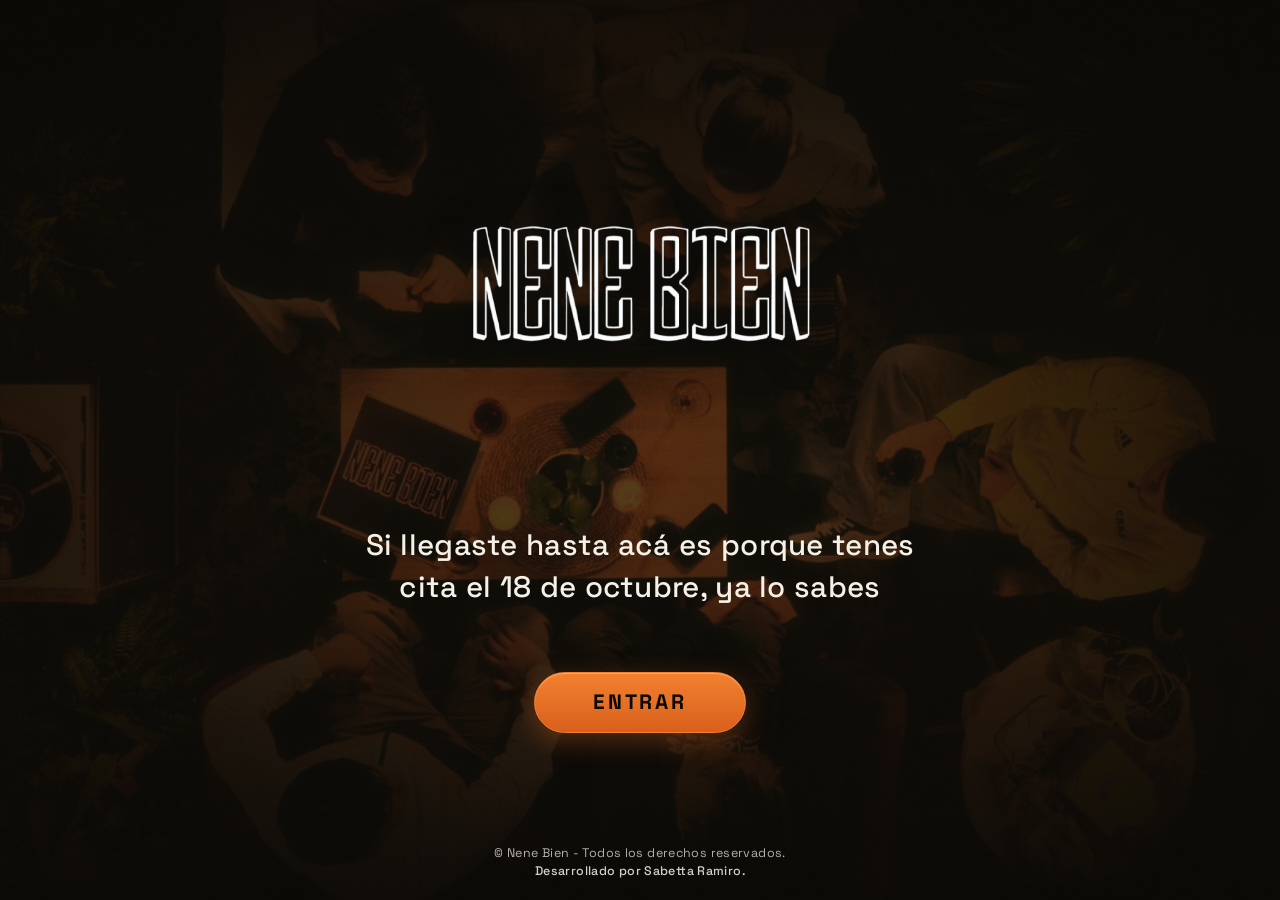
==== index.html @ 9190e852 "Add files via upload" ====
<!DOCTYPE html>
<html lang="es">
<head>
<meta charset="UTF-8">
<meta name="viewport" content="width=device-width, initial-scale=1, viewport-fit=cover">
<title>Nene Bien - Inicio</title>
<link rel="preconnect" href="https://fonts.googleapis.com">
<link rel="preconnect" href="https://fonts.gstatic.com" crossorigin>
<link href="https://fonts.googleapis.com/css2?family=Space+Grotesk:wght@400;500;700&display=swap" rel="stylesheet">
<link rel="stylesheet" href="style.css">
</head>
<body>

<section class="hero">

  <div class="hero__bg"></div>
  <div class="hero__overlay"></div>
  <div class="grain"></div>

  <div class="hero__stack">
    <div class="hero__content">
    
      <img class="hero__logo" src="images/logo_nene_bien.png" alt="Nene Bien">

      <p class="hero__quote">Si llegaste hasta acá es porque tenes cita el 18 de octubre, ya lo sabes</p>

      <a class="enter-btn" href="redes_sociales.html">Entrar</a>
    </div>

    <footer class="site-footer">
      © Nene Bien - Todos los derechos reservados.<br>
      <strong>Desarrollado por Sabetta Ramiro.</strong>
    </footer>
  </div>
</section>

<script src="script.js"></script>
</body>
</html>
---- style.css ----
:root{
  --black:        #0b0906;
  --earth-950:    #1a120c;
  --earth-800:    #35251a;
  --earth-600:    #5c4028;
  --orange:       #d9601c;
  --orange-hi:    #f2812f;
  --green:        #4c6b3f;
  --green-hi:     #6a8f57;
  --white:        #f6f1e6;
  --white-dim:    rgba(246,241,230,0.72);

  --font-main: 'Space Grotesk', 'Helvetica Neue', Arial, sans-serif;

  --vh100: 100vh;
}

@supports (height: 100dvh){
  :root{ --vh100: 100dvh; }
}

*{ box-sizing: border-box; }

html, body{
  margin: 0;
  padding: 0;
  height: 100%;
  width: 100%;
  overflow: hidden;             
  background: var(--black);
  font-family: var(--font-main);
  -webkit-font-smoothing: antialiased;
}

a{ color: inherit; text-decoration: none; }
button{ font-family: inherit; }

.grain{
  position: absolute;
  inset: 0;
  pointer-events: none;
  opacity: 0.05;
  mix-blend-mode: overlay;
  background-image: url("data:image/svg+xml,%3Csvg xmlns='http://www.w3.org/2000/svg' width='120' height='120'%3E%3Cfilter id='n'%3E%3CfeTurbulence type='fractalNoise' baseFrequency='0.9' numOctaves='2' stitchTiles='stitch'/%3E%3C/filter%3E%3Crect width='100%25' height='100%25' filter='url(%23n)'/%3E%3C/svg%3E");
}

.hero{
  position: relative;
  height: var(--vh100);
  width: 100vw;
  overflow: hidden;
}

.hero__stack{
  position: relative;
  z-index: 2;
  height: 100%;
  width: 100%;
  display: flex;
  flex-direction: column;
}

.hero__bg{
  position: absolute;
  inset: 0;
  background-image: url('images/fondo_nene_bien.jpg');
  background-size: cover;
  background-position: center 30%;
  transform: scale(1.02);
}

.hero__overlay{
  position: absolute;
  inset: 0;
  background:
    radial-gradient(ellipse at center, rgba(11,9,6,0.35) 0%, rgba(11,9,6,0.78) 62%, rgba(11,9,6,0.94) 100%),
    linear-gradient(180deg, rgba(11,9,6,0.75) 0%, rgba(26,18,12,0.55) 35%, rgba(26,18,12,0.55) 65%, rgba(11,9,6,0.85) 100%);
}

.hero__content{
  flex: 1 1 auto;
  min-height: 0;
  display: flex;
  flex-direction: column;
  align-items: center;
  justify-content: center;
  gap: clamp(12px, 2.6vh, 32px);
  padding: 2vh 6vw;
  text-align: center;
  max-width: 960px;
  margin: 0 auto;
}

.hero__logo{
  width: clamp(230px, min(46vw, 40vh), 620px);
  height: auto;
  flex-shrink: 0;
  filter: drop-shadow(0 6px 22px rgba(0,0,0,0.55));
}

.hero__quote{
  color: var(--white);
  font-weight: 500;
  font-size: clamp(1.05rem, min(3.1vw, 4.2vh), 1.85rem);
  line-height: 1.42;
  letter-spacing: 0.01em;
  max-width: 700px;
  text-wrap: balance;
  flex-shrink: 0;
}

.enter-btn{
  position: relative;
  display: inline-flex;
  align-items: center;
  justify-content: center;
  margin-top: clamp(6px, 1.2vh, 12px);
  flex-shrink: 0;
  padding: clamp(0.7em, 1.8vh, 1.05em) 2.8em;
  border: 1.5px solid var(--orange-hi);
  border-radius: 999px;
  background: linear-gradient(180deg, var(--orange-hi) 0%, var(--orange) 100%);
  color: var(--black);
  font-weight: 700;
  font-size: clamp(0.95rem, min(1.8vw, 2.9vh), 1.3rem);
  letter-spacing: 0.14em;
  text-transform: uppercase;
  cursor: pointer;
  box-shadow: 0 8px 26px rgba(217,96,28,0.35), inset 0 1px 0 rgba(255,255,255,0.35);
  transition: transform 0.25s ease, box-shadow 0.25s ease, background 0.25s ease;
}

.enter-btn:hover,
.enter-btn:focus-visible{
  transform: translateY(-2px);
  box-shadow: 0 12px 34px rgba(217,96,28,0.5), inset 0 1px 0 rgba(255,255,255,0.4);
  background: linear-gradient(180deg, #ffab5f 0%, var(--orange-hi) 100%);
}

.enter-btn:focus-visible{
  outline: 2px solid var(--white);
  outline-offset: 3px;
}

.enter-btn:active{ transform: translateY(0); }

.site-footer{
  flex: 0 0 auto;
  width: 100%;
  padding-bottom: clamp(10px, 2.2vh, 22px);
  text-align: center;
  color: var(--white-dim);
  font-size: clamp(0.6rem, 1vw, 0.78rem);
  line-height: 1.45;
  letter-spacing: 0.03em;
  pointer-events: none;
}

.site-footer strong{ color: rgba(246,241,230,0.86); font-weight: 500; }

.social-page{
  position: relative;
  height: var(--vh100);
  width: 100vw;
  overflow: hidden;
  background:
    radial-gradient(ellipse at 50% 0%, var(--earth-800) 0%, var(--black) 70%);
}

.social-page__stack{
  position: relative;
  z-index: 2;
  height: 100%;
  width: 100%;
  display: flex;
  flex-direction: column;
  align-items: center;
  justify-content: center;
}

.social-page__body{
  flex: 1 1 auto;
  min-height: 0;
  width: 100%;
  display: flex;
  flex-direction: column;
  align-items: center;
  justify-content: center;
}

.social-page__eyebrow{
  color: var(--white-dim);
  font-size: clamp(0.65rem, 1.4vw, 0.9rem);
  letter-spacing: 0.32em;
  text-transform: uppercase;
  margin-bottom: clamp(16px, 5vh, 60px);
  flex-shrink: 0;
}

.social-links{
  display: flex;
  align-items: center;
  justify-content: center;
  gap: clamp(20px, 6vw, 72px);
  flex-shrink: 0;
}

.social-link{
  display: flex;
  flex-direction: column;
  align-items: center;
  gap: 14px;
  color: var(--white);
}

.social-link__badge{
  display: flex;
  align-items: center;
  justify-content: center;
  width: clamp(64px, 12vw, 108px);
  height: clamp(64px, 12vw, 108px);
  border-radius: 50%;
  background: linear-gradient(160deg, var(--earth-800) 0%, var(--earth-950) 100%);
  border: 1.5px solid var(--earth-600);
  transition: transform 0.28s ease, box-shadow 0.28s ease, border-color 0.28s ease, background 0.28s ease;
}

.social-link__badge svg{
  width: 46%;
  height: 46%;
  fill: var(--white);
  transition: fill 0.28s ease;
}

.social-link__label{
  font-size: clamp(0.72rem, 1.3vw, 0.88rem);
  letter-spacing: 0.14em;
  text-transform: uppercase;
  color: var(--white-dim);
  transition: color 0.28s ease;
}

.social-link--instagram:hover .social-link__badge,
.social-link--instagram:focus-visible .social-link__badge{
  border-color: var(--orange-hi);
  background: linear-gradient(160deg, var(--orange) 0%, var(--earth-950) 100%);
  transform: translateY(-6px) scale(1.06);
  box-shadow: 0 14px 30px rgba(217,96,28,0.35);
}

.social-link--spotify:hover .social-link__badge,
.social-link--spotify:focus-visible .social-link__badge{
  border-color: var(--green-hi);
  background: linear-gradient(160deg, var(--green) 0%, var(--earth-950) 100%);
  transform: translateY(-6px) scale(1.06);
  box-shadow: 0 14px 30px rgba(76,107,63,0.4);
}

.social-link--youtube:hover .social-link__badge,
.social-link--youtube:focus-visible .social-link__badge{
  border-color: var(--orange-hi);
  background: linear-gradient(160deg, var(--earth-600) 0%, var(--earth-950) 100%);
  transform: translateY(-6px) scale(1.06);
  box-shadow: 0 14px 30px rgba(217,96,28,0.28);
}

.social-link:hover .social-link__label,
.social-link:focus-visible .social-link__label{
  color: var(--white);
}

.social-link:focus-visible .social-link__badge{
  outline: 2px solid var(--white);
  outline-offset: 3px;
}

.back-link{
  position: absolute;
  top: clamp(16px, 3vh, 30px);
  left: clamp(16px, 3vw, 30px);
  z-index: 5;
  font-size: clamp(0.68rem, 1.2vw, 0.82rem);
  letter-spacing: 0.08em;
  color: var(--white-dim);
  border: 1px solid rgba(246,241,230,0.25);
  border-radius: 999px;
  padding: 0.55em 1.1em;
  transition: color 0.25s ease, border-color 0.25s ease, background 0.25s ease;
}

.back-link:hover,
.back-link:focus-visible{
  color: var(--black);
  background: var(--white);
  border-color: var(--white);
}


@media (max-width: 640px), (orientation: portrait){
  .hero__bg{
    background-image: url('images/fondo_nene_bien_mobile.jpg');
    background-position: center 22%;
  }

  .hero__content{
    gap: clamp(14px, 2.4vh, 26px);
    padding: 3vh 8vw;
  }

  .hero__logo{
    width: clamp(240px, 74vw, 400px);
  }

  .hero__quote{
    font-size: clamp(1.05rem, 5.6vw, 1.35rem);
    max-width: 92vw;
  }

  .enter-btn{
    padding: 0.9em 2.3em;
    font-size: 1.05rem;
  }

  .social-links{
    gap: clamp(14px, 5vw, 32px);
  }

  .social-link__badge{
    width: clamp(58px, 20vw, 84px);
    height: clamp(58px, 20vw, 84px);
  }

  .social-page__eyebrow{
    margin-bottom: clamp(18px, 5vh, 36px);
  }
}

@media (max-height: 480px){
  .hero__content{ gap: 8px; padding: 1.5vh 6vw; }
  .hero__logo{ width: clamp(140px, 26vw, 220px); }
  .hero__quote{ font-size: clamp(0.8rem, 2.2vh, 1rem); }
  .enter-btn{ padding: 0.6em 1.8em; }
  .site-footer{ padding-bottom: 6px; font-size: 0.58rem; }
  .social-link__badge{ width: clamp(48px, 9vh, 72px); height: clamp(48px, 9vh, 72px); }
  .social-page__eyebrow{ margin-bottom: 14px; }
}

@media (prefers-reduced-motion: reduce){
  .enter-btn, .social-link__badge, .social-link__label, .back-link{
    transition: none;
  }
}
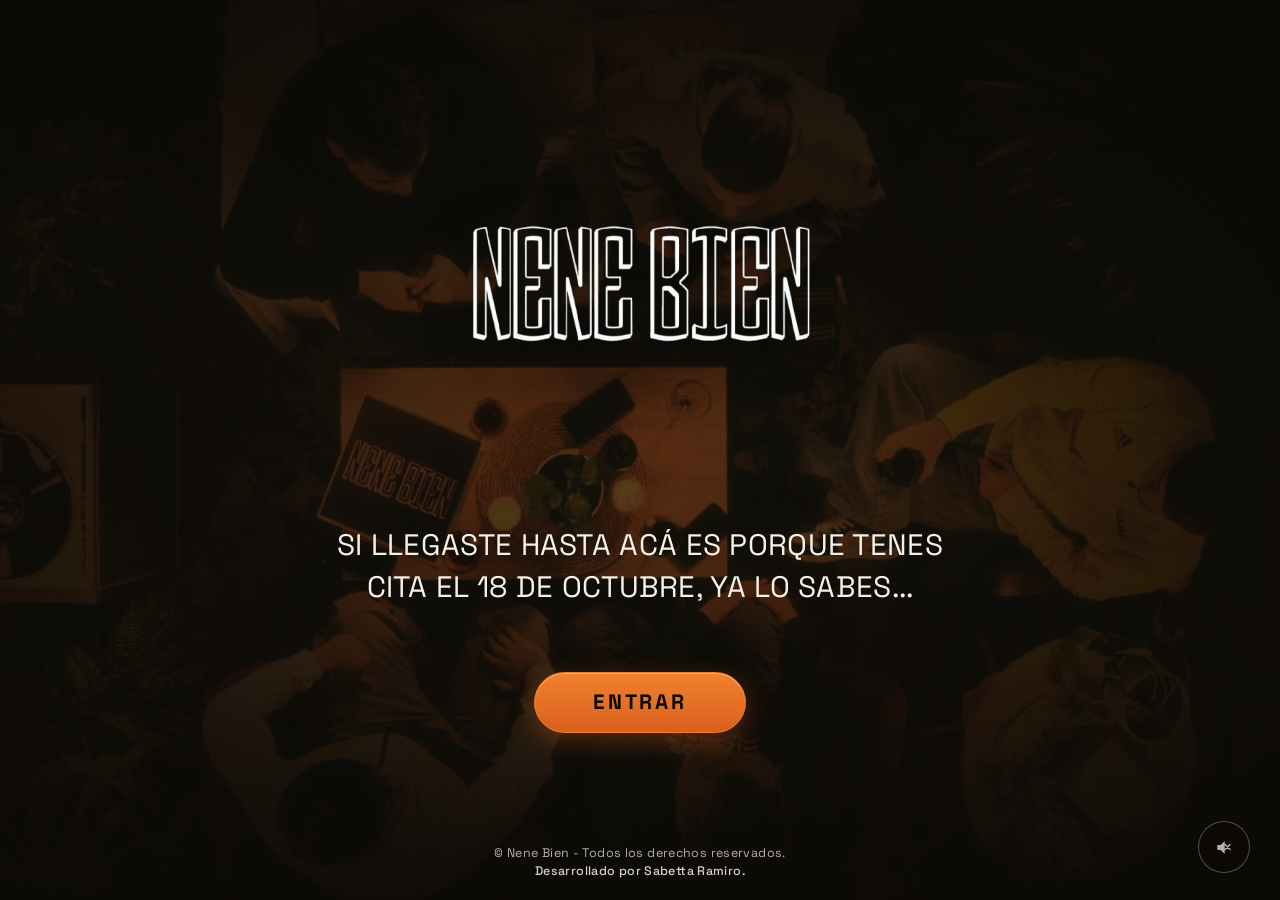
==== commit 49061469: "Add files via upload" ====
--- a/index.html
+++ b/index.html
@@ -7,24 +7,26 @@
 <link rel="preconnect" href="https://fonts.googleapis.com">
 <link rel="preconnect" href="https://fonts.gstatic.com" crossorigin>
 <link href="https://fonts.googleapis.com/css2?family=Space+Grotesk:wght@400;500;700&display=swap" rel="stylesheet">
-<link rel="stylesheet" href="style.css">
+<link rel="stylesheet" href="./css/style.css">
 </head>
 <body>
 
 <section class="hero">
-
+  
   <div class="hero__bg"></div>
   <div class="hero__overlay"></div>
   <div class="grain"></div>
 
   <div class="hero__stack">
     <div class="hero__content">
-    
-      <img class="hero__logo" src="images/logo_nene_bien.png" alt="Nene Bien">
+      
+      <img class="hero__logo" src="./images/logo_nene_bien.png" alt="Nene Bien">
 
-      <p class="hero__quote">Si llegaste hasta acá es porque tenes cita el 18 de octubre, ya lo sabes</p>
+      
+      <p class="hero__quote">SI LLEGASTE HASTA ACÁ ES PORQUE TENES CITA EL 18 DE OCTUBRE, YA LO SABES...</p>
 
-      <a class="enter-btn" href="redes_sociales.html">Entrar</a>
+      
+      <a class="enter-btn" href="./pages/redes_sociales.html">Entrar</a>
     </div>
 
     <footer class="site-footer">
@@ -34,6 +36,13 @@
   </div>
 </section>
 
-<script src="script.js"></script>
+<audio id="bg-audio" src="./audio/sonido_nene_bien.mp3" loop preload="auto"></audio>
+<button id="audio-toggle" class="audio-toggle" type="button" aria-label="Activar música">
+  <svg class="icon-on" viewBox="0 0 24 24" aria-hidden="true"><path d="M4 9v6h4l5 5V4L8 9H4z"/><path d="M16.5 12c0-1.77-.77-3.29-2-4.36v8.72c1.23-1.07 2-2.59 2-4.36z"/><path d="M14.5 4.36v1.62c2.02 1.13 3.4 3.24 3.4 5.02s-1.38 3.89-3.4 5.02v1.62c3.02-1.24 5.4-3.86 5.4-6.64s-2.38-5.4-5.4-6.64z"/></svg>
+  <svg class="icon-off" viewBox="0 0 24 24" aria-hidden="true"><path d="M4 9v6h4l5 5V4L8 9H4z"/><path d="M19.5 8.5l-6 6M13.5 8.5l6 6" stroke="currentColor" stroke-width="1.8" stroke-linecap="round" fill="none"/></svg>
+</button>
+
+<script src="./js/script.js"></script>
+
 </body>
-</html>
+</html>
--- a/css/style.css
+++ b/css/style.css
@@ -0,0 +1,432 @@
+:root{
+  --black:        #0b0906;
+  --earth-950:    #1a120c;
+  --earth-800:    #35251a;
+  --earth-600:    #5c4028;
+  --orange:       #d9601c;
+  --orange-hi:    #f2812f;
+  --green:        #4c6b3f;
+  --green-hi:     #6a8f57;
+  --white:        #f6f1e6;
+  --white-dim:    rgba(246,241,230,0.72);
+
+  --font-main: 'Space Grotesk', 'Helvetica Neue', Arial, sans-serif;
+
+  --vh100: 100vh;
+}
+
+@supports (height: 100dvh){
+  :root{ --vh100: 100dvh; }
+}
+
+*{ box-sizing: border-box; }
+
+html, body{
+  margin: 0;
+  padding: 0;
+  height: 100%;
+  width: 100%;
+  overflow: hidden;           
+  background: var(--black);
+  font-family: var(--font-main);
+  -webkit-font-smoothing: antialiased;
+}
+
+a{ color: inherit; text-decoration: none; }
+button{ font-family: inherit; }
+
+.grain{
+  position: absolute;
+  inset: 0;
+  pointer-events: none;
+  opacity: 0.05;
+  mix-blend-mode: overlay;
+  background-image: url("data:image/svg+xml,%3Csvg xmlns='http://www.w3.org/2000/svg' width='120' height='120'%3E%3Cfilter id='n'%3E%3CfeTurbulence type='fractalNoise' baseFrequency='0.9' numOctaves='2' stitchTiles='stitch'/%3E%3C/filter%3E%3Crect width='100%25' height='100%25' filter='url(%23n)'/%3E%3C/svg%3E");
+}
+
+.hero{
+  position: relative;
+  height: var(--vh100);
+  width: 100vw;
+  overflow: hidden;
+}
+
+.hero__stack{
+  position: relative;
+  z-index: 2;
+  height: 100%;
+  width: 100%;
+  display: flex;
+  flex-direction: column;
+}
+
+.hero__bg{
+  position: absolute;
+  inset: 0;
+  background-image: url('../images/fondo_nene_bien.jpg');
+  background-size: cover;
+  background-position: center 30%;
+  transform: scale(1.02);
+}
+
+.hero__overlay{
+  position: absolute;
+  inset: 0;
+  background:
+    radial-gradient(ellipse at center, rgba(11,9,6,0.35) 0%, rgba(11,9,6,0.78) 62%, rgba(11,9,6,0.94) 100%),
+    linear-gradient(180deg, rgba(11,9,6,0.75) 0%, rgba(26,18,12,0.55) 35%, rgba(26,18,12,0.55) 65%, rgba(11,9,6,0.85) 100%);
+}
+
+.hero__content{
+  flex: 1 1 auto;
+  min-height: 0;
+  display: flex;
+  flex-direction: column;
+  align-items: center;
+  justify-content: center;
+  gap: clamp(12px, 2.6vh, 32px);
+  padding: 2vh 6vw;
+  text-align: center;
+  max-width: 960px;
+  margin: 0 auto;
+}
+
+.hero__logo{
+  width: clamp(230px, min(46vw, 40vh), 620px);
+  height: auto;
+  flex-shrink: 0;
+  filter: drop-shadow(0 6px 22px rgba(0,0,0,0.55));
+}
+
+.hero__quote{
+  font-family: var(--font-main);
+  color: var(--white);
+  font-weight: 400;
+  font-size: clamp(1.05rem, min(3.1vw, 4.2vh), 1.85rem);
+  line-height: 1.42;
+  letter-spacing: 0.01em;
+  max-width: 700px;
+  text-wrap: balance;
+  flex-shrink: 0;
+}
+
+/* Botón ENTRAR */
+.enter-btn{
+  position: relative;
+  display: inline-flex;
+  align-items: center;
+  justify-content: center;
+  margin-top: clamp(6px, 1.2vh, 12px);
+  flex-shrink: 0;
+  padding: clamp(0.7em, 1.8vh, 1.05em) 2.8em;
+  border: 1.5px solid var(--orange-hi);
+  border-radius: 999px;
+  background: linear-gradient(180deg, var(--orange-hi) 0%, var(--orange) 100%);
+  color: var(--black);
+  font-weight: 700;
+  font-size: clamp(0.95rem, min(1.8vw, 2.9vh), 1.3rem);
+  letter-spacing: 0.14em;
+  text-transform: uppercase;
+  cursor: pointer;
+  box-shadow: 0 8px 26px rgba(217,96,28,0.35), inset 0 1px 0 rgba(255,255,255,0.35);
+  transition: transform 0.25s ease, box-shadow 0.25s ease, background 0.25s ease;
+}
+
+.enter-btn:hover,
+.enter-btn:focus-visible{
+  transform: translateY(-2px);
+  box-shadow: 0 12px 34px rgba(217,96,28,0.5), inset 0 1px 0 rgba(255,255,255,0.4);
+  background: linear-gradient(180deg, #ffab5f 0%, var(--orange-hi) 100%);
+}
+
+.enter-btn:focus-visible{
+  outline: 2px solid var(--white);
+  outline-offset: 3px;
+}
+
+.enter-btn:active{ transform: translateY(0); }
+
+.site-footer{
+  flex: 0 0 auto;
+  width: 100%;
+  padding-bottom: clamp(10px, 2.2vh, 22px);
+  text-align: center;
+  color: var(--white-dim);
+  font-size: clamp(0.6rem, 1vw, 0.78rem);
+  line-height: 1.45;
+  letter-spacing: 0.03em;
+  pointer-events: none;
+}
+
+.site-footer strong{ color: rgba(246,241,230,0.86); font-weight: 500; }
+
+.social-page{
+  position: relative;
+  height: var(--vh100);
+  width: 100vw;
+  overflow: hidden;
+  background:
+    radial-gradient(ellipse at 50% 0%, var(--earth-800) 0%, var(--black) 70%);
+}
+
+.social-page__stack{
+  position: relative;
+  z-index: 2;
+  height: 100%;
+  width: 100%;
+  display: flex;
+  flex-direction: column;
+  align-items: center;
+  justify-content: center;
+}
+
+.social-page__body{
+  flex: 1 1 auto;
+  min-height: 0;
+  width: 100%;
+  display: flex;
+  flex-direction: column;
+  align-items: center;
+  justify-content: center;
+  padding: 2vh 6vw;
+}
+
+.invite-text{
+  font-family: var(--font-main);
+  color: var(--white);
+  font-weight: 400;
+  font-size: clamp(0.85rem, min(2vw, 2.6vh), 1.2rem);
+  line-height: 1.5;
+  letter-spacing: 0.01em;
+  max-width: 760px;
+  text-wrap: balance;
+  margin: 0 0 clamp(18px, 4vh, 44px);
+  flex-shrink: 0;
+}
+
+.social-page__eyebrow{
+  font-family: var(--font-main);
+  color: var(--white-dim);
+  font-size: clamp(0.65rem, 1.4vw, 0.9rem);
+  letter-spacing: 0.32em;
+  text-transform: uppercase;
+  margin-bottom: clamp(14px, 4vh, 48px);
+  flex-shrink: 0;
+}
+
+.social-links{
+  display: flex;
+  align-items: center;
+  justify-content: center;
+  gap: clamp(20px, 6vw, 72px);
+  flex-shrink: 0;
+}
+
+.social-link{
+  display: flex;
+  flex-direction: column;
+  align-items: center;
+  gap: 14px;
+  color: var(--white);
+}
+
+.social-link__badge{
+  display: flex;
+  align-items: center;
+  justify-content: center;
+  width: clamp(64px, 12vw, 108px);
+  height: clamp(64px, 12vw, 108px);
+  border-radius: 50%;
+  background: linear-gradient(160deg, var(--earth-800) 0%, var(--earth-950) 100%);
+  border: 1.5px solid var(--earth-600);
+  transition: transform 0.28s ease, box-shadow 0.28s ease, border-color 0.28s ease, background 0.28s ease;
+}
+
+.social-link__badge svg{
+  width: 46%;
+  height: 46%;
+  fill: var(--white);
+  transition: fill 0.28s ease;
+}
+
+.social-link__label{
+  font-size: clamp(0.72rem, 1.3vw, 0.88rem);
+  letter-spacing: 0.14em;
+  text-transform: uppercase;
+  color: var(--white-dim);
+  transition: color 0.28s ease;
+}
+
+.social-link--instagram:hover .social-link__badge,
+.social-link--instagram:focus-visible .social-link__badge{
+  border-color: var(--orange-hi);
+  background: linear-gradient(160deg, var(--orange) 0%, var(--earth-950) 100%);
+  transform: translateY(-6px) scale(1.06);
+  box-shadow: 0 14px 30px rgba(217,96,28,0.35);
+}
+
+.social-link--spotify:hover .social-link__badge,
+.social-link--spotify:focus-visible .social-link__badge{
+  border-color: var(--green-hi);
+  background: linear-gradient(160deg, var(--green) 0%, var(--earth-950) 100%);
+  transform: translateY(-6px) scale(1.06);
+  box-shadow: 0 14px 30px rgba(76,107,63,0.4);
+}
+
+.social-link--youtube:hover .social-link__badge,
+.social-link--youtube:focus-visible .social-link__badge{
+  border-color: var(--orange-hi);
+  background: linear-gradient(160deg, var(--earth-600) 0%, var(--earth-950) 100%);
+  transform: translateY(-6px) scale(1.06);
+  box-shadow: 0 14px 30px rgba(217,96,28,0.28);
+}
+
+.social-link:hover .social-link__label,
+.social-link:focus-visible .social-link__label{
+  color: var(--white);
+}
+
+.social-link:focus-visible .social-link__badge{
+  outline: 2px solid var(--white);
+  outline-offset: 3px;
+}
+
+.back-link{
+  position: absolute;
+  top: clamp(16px, 3vh, 30px);
+  left: clamp(16px, 3vw, 30px);
+  z-index: 5;
+  font-size: clamp(0.68rem, 1.2vw, 0.82rem);
+  letter-spacing: 0.08em;
+  color: var(--white-dim);
+  border: 1px solid rgba(246,241,230,0.25);
+  border-radius: 999px;
+  padding: 0.55em 1.1em;
+  transition: color 0.25s ease, border-color 0.25s ease, background 0.25s ease;
+}
+
+.back-link:hover,
+.back-link:focus-visible{
+  color: var(--black);
+  background: var(--white);
+  border-color: var(--white);
+}
+
+@media (max-width: 640px), (orientation: portrait){
+  .hero__bg{
+    background-image: url('../images/fondo_nene_bien_mobile.jpg');
+    background-position: center 22%;
+  }
+
+  .hero__content{
+    gap: clamp(14px, 2.4vh, 26px);
+    padding: 3vh 8vw;
+  }
+
+  .hero__logo{
+    width: clamp(240px, 74vw, 400px);
+  }
+
+  .hero__quote{
+    font-size: clamp(1.05rem, 5.6vw, 1.35rem);
+    max-width: 92vw;
+  }
+
+  .enter-btn{
+    padding: 0.9em 2.3em;
+    font-size: 1.05rem;
+  }
+
+  .social-links{
+    gap: clamp(14px, 5vw, 32px);
+  }
+
+  .social-link__badge{
+    width: clamp(58px, 20vw, 84px);
+    height: clamp(58px, 20vw, 84px);
+  }
+
+  .invite-text{
+    font-size: clamp(0.8rem, 3.6vw, 0.98rem);
+    max-width: 88vw;
+    margin-bottom: clamp(14px, 3vh, 28px);
+  }
+
+  .social-page__eyebrow{
+    margin-bottom: clamp(18px, 5vh, 36px);
+  }
+}
+
+@media (max-height: 480px){
+  .hero__content{ gap: 8px; padding: 1.5vh 6vw; }
+  .hero__logo{ width: clamp(140px, 26vw, 220px); }
+  .hero__quote{ font-size: clamp(0.8rem, 2.2vh, 1rem); }
+  .enter-btn{ padding: 0.6em 1.8em; }
+  .site-footer{ padding-bottom: 6px; font-size: 0.58rem; }
+  .invite-text{ font-size: clamp(0.72rem, 2.4vh, 0.9rem); margin-bottom: 10px; }
+  .social-link__badge{ width: clamp(48px, 9vh, 72px); height: clamp(48px, 9vh, 72px); }
+  .social-page__eyebrow{ margin-bottom: 14px; }
+}
+
+@media (prefers-reduced-motion: reduce){
+  .enter-btn, .social-link__badge, .social-link__label, .back-link{
+    transition: none;
+  }
+}
+
+.audio-toggle{
+  position: absolute;
+  z-index: 5;
+  right: clamp(16px, 3vw, 30px);
+  bottom: clamp(16px, 3vh, 30px);
+  width: clamp(42px, 6vw, 52px);
+  height: clamp(42px, 6vw, 52px);
+  display: flex;
+  align-items: center;
+  justify-content: center;
+  border-radius: 50%;
+  border: 1.5px solid rgba(246,241,230,0.3);
+  background: rgba(11,9,6,0.55);
+  backdrop-filter: blur(3px);
+  color: var(--white-dim);
+  cursor: pointer;
+  transition: border-color 0.25s ease, color 0.25s ease, background 0.25s ease, transform 0.25s ease;
+}
+
+.audio-toggle svg{
+  width: 52%;
+  height: 52%;
+  fill: currentColor;
+}
+
+.audio-toggle .icon-on{ display: none; }
+.audio-toggle .icon-off{ display: block; }
+
+.audio-toggle.is-playing .icon-on{ display: block; }
+.audio-toggle.is-playing .icon-off{ display: none; }
+
+.audio-toggle:hover,
+.audio-toggle:focus-visible{
+  border-color: var(--orange-hi);
+  color: var(--white);
+  transform: translateY(-2px);
+}
+
+.audio-toggle.is-playing{
+  border-color: var(--green-hi);
+  color: var(--white);
+}
+
+.audio-toggle:focus-visible{
+  outline: 2px solid var(--white);
+  outline-offset: 3px;
+}
+
+@media (max-height: 480px){
+  .audio-toggle{
+    width: 38px;
+    height: 38px;
+    right: 12px;
+    bottom: 12px;
+  }
+}
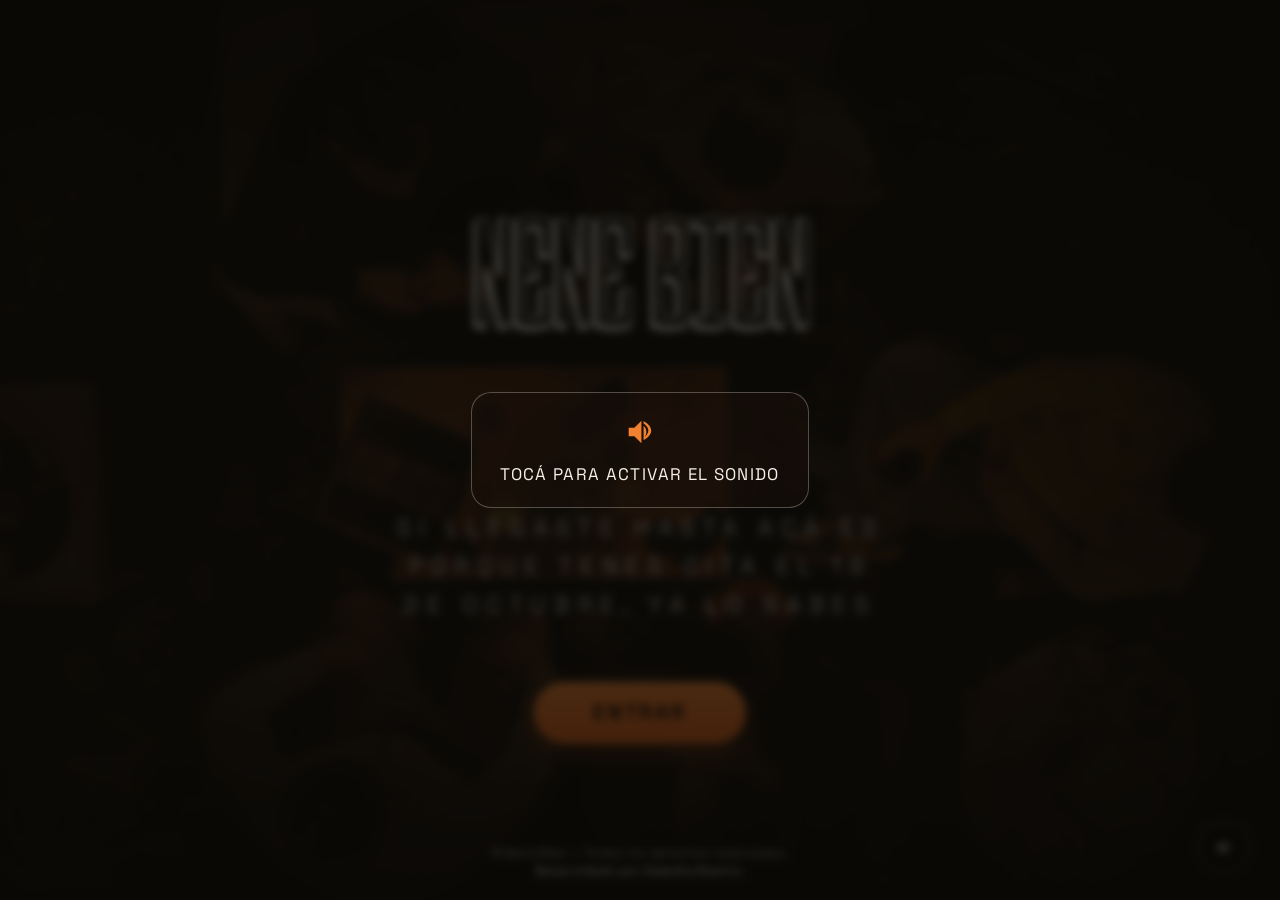
==== commit 23ff814d: "Add files via upload" ====
--- a/index.html
+++ b/index.html
@@ -1,5 +1,6 @@
 <!DOCTYPE html>
 <html lang="es">
+
 <head>
 <meta charset="UTF-8">
 <meta name="viewport" content="width=device-width, initial-scale=1, viewport-fit=cover">
@@ -9,40 +10,64 @@
 <link href="https://fonts.googleapis.com/css2?family=Space+Grotesk:wght@400;500;700&display=swap" rel="stylesheet">
 <link rel="stylesheet" href="./css/style.css">
 </head>
+
 <body>
 
 <section class="hero">
   
   <div class="hero__bg"></div>
+
   <div class="hero__overlay"></div>
+
   <div class="grain"></div>
 
   <div class="hero__stack">
+
     <div class="hero__content">
       
       <img class="hero__logo" src="./images/logo_nene_bien.png" alt="Nene Bien">
 
-      
-      <p class="hero__quote">SI LLEGASTE HASTA ACÁ ES PORQUE TENES CITA EL 18 DE OCTUBRE, YA LO SABES...</p>
+      <p class="hero__quote">Si llegaste hasta acá es porque tenes cita el 18 de octubre, ya lo sabes</p>
 
-      
       <a class="enter-btn" href="./pages/redes_sociales.html">Entrar</a>
+
     </div>
 
     <footer class="site-footer">
-      © Nene Bien - Todos los derechos reservados.<br>
+
+      © Nene Bien — Todos los derechos reservados.<br>
+
       <strong>Desarrollado por Sabetta Ramiro.</strong>
+
     </footer>
+
   </div>
+
 </section>
 
 <audio id="bg-audio" src="./audio/sonido_nene_bien.mp3" loop preload="auto"></audio>
+
 <button id="audio-toggle" class="audio-toggle" type="button" aria-label="Activar música">
+  
   <svg class="icon-on" viewBox="0 0 24 24" aria-hidden="true"><path d="M4 9v6h4l5 5V4L8 9H4z"/><path d="M16.5 12c0-1.77-.77-3.29-2-4.36v8.72c1.23-1.07 2-2.59 2-4.36z"/><path d="M14.5 4.36v1.62c2.02 1.13 3.4 3.24 3.4 5.02s-1.38 3.89-3.4 5.02v1.62c3.02-1.24 5.4-3.86 5.4-6.64s-2.38-5.4-5.4-6.64z"/></svg>
   <svg class="icon-off" viewBox="0 0 24 24" aria-hidden="true"><path d="M4 9v6h4l5 5V4L8 9H4z"/><path d="M19.5 8.5l-6 6M13.5 8.5l6 6" stroke="currentColor" stroke-width="1.8" stroke-linecap="round" fill="none"/></svg>
+
 </button>
+
+<div id="audio-gate" class="audio-gate" role="button" tabindex="0" aria-label="Tocá para activar el sonido">
+
+  <div class="audio-gate__inner">
+
+    <svg viewBox="0 0 24 24" aria-hidden="true"><path d="M4 9v6h4l5 5V4L8 9H4z"/><path d="M16.5 12c0-1.77-.77-3.29-2-4.36v8.72c1.23-1.07 2-2.59 2-4.36z"/><path d="M14.5 4.36v1.62c2.02 1.13 3.4 3.24 3.4 5.02s-1.38 3.89-3.4 5.02v1.62c3.02-1.24 5.4-3.86 5.4-6.64s-2.38-5.4-5.4-6.64z"/></svg>
+
+    <span>Tocá para activar el sonido</span>
+    
+  </div>
+
+</div>
 
 <script src="./js/script.js"></script>
 
 </body>
+
 </html>
--- a/css/style.css
+++ b/css/style.css
@@ -26,7 +26,7 @@
   padding: 0;
   height: 100%;
   width: 100%;
-  overflow: hidden;           
+  overflow: hidden;             
   background: var(--black);
   font-family: var(--font-main);
   -webkit-font-smoothing: antialiased;
@@ -100,17 +100,17 @@
 
 .hero__quote{
   font-family: var(--font-main);
-  color: var(--white);
+  color: var(--white-dim);
   font-weight: 400;
-  font-size: clamp(1.05rem, min(3.1vw, 4.2vh), 1.85rem);
-  line-height: 1.42;
-  letter-spacing: 0.01em;
-  max-width: 700px;
+  font-size: clamp(0.95rem, min(2.4vw, 3.4vh), 1.5rem);
+  line-height: 1.6;
+  letter-spacing: 0.32em;
+  text-transform: uppercase;
+  max-width: 760px;
   text-wrap: balance;
   flex-shrink: 0;
 }
 
-/* Botón ENTRAR */
 .enter-btn{
   position: relative;
   display: inline-flex;
@@ -188,19 +188,22 @@
   flex-direction: column;
   align-items: center;
   justify-content: center;
+  text-align: center;
+  gap: clamp(22px, 5vh, 52px);
   padding: 2vh 6vw;
 }
 
 .invite-text{
   font-family: var(--font-main);
-  color: var(--white);
+  color: var(--white-dim);
   font-weight: 400;
-  font-size: clamp(0.85rem, min(2vw, 2.6vh), 1.2rem);
-  line-height: 1.5;
-  letter-spacing: 0.01em;
-  max-width: 760px;
+  font-size: clamp(0.62rem, min(1.15vw, 1.7vh), 0.82rem);
+  line-height: 2.05;
+  letter-spacing: 0.32em;
+  text-transform: uppercase;
+  text-align: center;
+  max-width: 780px;
   text-wrap: balance;
-  margin: 0 0 clamp(18px, 4vh, 44px);
   flex-shrink: 0;
 }
 
@@ -210,7 +213,6 @@
   font-size: clamp(0.65rem, 1.4vw, 0.9rem);
   letter-spacing: 0.32em;
   text-transform: uppercase;
-  margin-bottom: clamp(14px, 4vh, 48px);
   flex-shrink: 0;
 }
 
@@ -249,6 +251,11 @@
   transition: fill 0.28s ease;
 }
 
+.social-link--spotify .social-link__badge svg{
+  width: 50%;
+  height: 50%;
+}
+
 .social-link__label{
   font-size: clamp(0.72rem, 1.3vw, 0.88rem);
   letter-spacing: 0.14em;
@@ -296,12 +303,12 @@
   top: clamp(16px, 3vh, 30px);
   left: clamp(16px, 3vw, 30px);
   z-index: 5;
-  font-size: clamp(0.68rem, 1.2vw, 0.82rem);
+  font-size: clamp(0.85rem, 1.6vw, 1rem);
   letter-spacing: 0.08em;
   color: var(--white-dim);
-  border: 1px solid rgba(246,241,230,0.25);
+  border: 1px solid rgba(246,241,230,0.28);
   border-radius: 999px;
-  padding: 0.55em 1.1em;
+  padding: 0.7em 1.5em;
   transition: color 0.25s ease, border-color 0.25s ease, background 0.25s ease;
 }
 
@@ -312,6 +319,63 @@
   border-color: var(--white);
 }
 
+.rsvp{
+  display: flex;
+  flex-direction: column;
+  align-items: center;
+  gap: 10px;
+  flex-shrink: 0;
+  margin-top: clamp(14px, 3.5vh, 38px);
+}
+
+.rsvp-btn{
+  display: inline-flex;
+  align-items: center;
+  justify-content: center;
+  padding: clamp(0.65em, 1.6vh, 0.9em) 2.2em;
+  border: 1.5px solid var(--green-hi);
+  border-radius: 999px;
+  background: linear-gradient(180deg, var(--green-hi) 0%, var(--green) 100%);
+  color: var(--white);
+  font-family: var(--font-main);
+  font-weight: 700;
+  font-size: clamp(0.72rem, 1.4vw, 0.9rem);
+  letter-spacing: 0.14em;
+  text-transform: uppercase;
+  cursor: pointer;
+  box-shadow: 0 8px 22px rgba(76,107,63,0.32), inset 0 1px 0 rgba(255,255,255,0.2);
+  transition: transform 0.25s ease, box-shadow 0.25s ease, background 0.25s ease, opacity 0.25s ease;
+}
+
+.rsvp-btn:hover:not(:disabled),
+.rsvp-btn:focus-visible{
+  transform: translateY(-2px);
+  box-shadow: 0 12px 28px rgba(76,107,63,0.45), inset 0 1px 0 rgba(255,255,255,0.25);
+}
+
+.rsvp-btn:active:not(:disabled){ transform: translateY(0); }
+
+.rsvp-btn:focus-visible{
+  outline: 2px solid var(--white);
+  outline-offset: 3px;
+}
+
+.rsvp-btn:disabled{
+  cursor: default;
+  opacity: 0.75;
+}
+
+.rsvp-status{
+  min-height: 1.2em;
+  font-family: var(--font-main);
+  font-size: clamp(0.68rem, 1.2vw, 0.8rem);
+  letter-spacing: 0.04em;
+  color: var(--white-dim);
+}
+
+.rsvp-status.is-success{ color: var(--green-hi); }
+.rsvp-status.is-error{ color: var(--orange-hi); }
+
 @media (max-width: 640px), (orientation: portrait){
   .hero__bg{
     background-image: url('../images/fondo_nene_bien_mobile.jpg');
@@ -328,7 +392,8 @@
   }
 
   .hero__quote{
-    font-size: clamp(1.05rem, 5.6vw, 1.35rem);
+    font-size: clamp(0.8rem, 3.6vw, 1rem);
+    line-height: 1.7;
     max-width: 92vw;
   }
 
@@ -346,26 +411,39 @@
     height: clamp(58px, 20vw, 84px);
   }
 
+  .social-page__body{
+    gap: clamp(16px, 3.5vh, 32px);
+  }
+
   .invite-text{
-    font-size: clamp(0.8rem, 3.6vw, 0.98rem);
-    max-width: 88vw;
-    margin-bottom: clamp(14px, 3vh, 28px);
-  }
-
-  .social-page__eyebrow{
-    margin-bottom: clamp(18px, 5vh, 36px);
+    font-size: clamp(0.56rem, 2.6vw, 0.72rem);
+    line-height: 1.9;
+    max-width: 90vw;
+  }
+
+  .back-link{
+    font-size: 0.82rem;
+    padding: 0.6em 1.3em;
+  }
+
+  .rsvp-btn{
+    font-size: 0.82rem;
+    padding: 0.8em 1.8em;
   }
 }
 
 @media (max-height: 480px){
   .hero__content{ gap: 8px; padding: 1.5vh 6vw; }
   .hero__logo{ width: clamp(140px, 26vw, 220px); }
-  .hero__quote{ font-size: clamp(0.8rem, 2.2vh, 1rem); }
+  .hero__quote{ font-size: clamp(0.68rem, 2vh, 0.85rem); line-height: 1.5; }
   .enter-btn{ padding: 0.6em 1.8em; }
   .site-footer{ padding-bottom: 6px; font-size: 0.58rem; }
-  .invite-text{ font-size: clamp(0.72rem, 2.4vh, 0.9rem); margin-bottom: 10px; }
+  .social-page__body{ gap: 10px; }
+  .invite-text{ font-size: clamp(0.5rem, 1.8vh, 0.64rem); line-height: 1.6; }
   .social-link__badge{ width: clamp(48px, 9vh, 72px); height: clamp(48px, 9vh, 72px); }
-  .social-page__eyebrow{ margin-bottom: 14px; }
+  .rsvp-btn{ padding: 0.55em 1.5em; font-size: 0.72rem; }
+  .rsvp-status{ font-size: 0.62rem; }
+  .back-link{ font-size: 0.75rem; padding: 0.5em 1.1em; }
 }
 
 @media (prefers-reduced-motion: reduce){
@@ -429,4 +507,57 @@
     right: 12px;
     bottom: 12px;
   }
+}
+
+.audio-gate{
+  position: fixed;
+  inset: 0;
+  z-index: 20;
+  display: none;
+  align-items: center;
+  justify-content: center;
+  text-align: center;
+  background: rgba(11,9,6,0.72);
+  backdrop-filter: blur(4px);
+  cursor: pointer;
+}
+
+.audio-gate.is-visible{
+  display: flex;
+}
+
+.audio-gate__inner{
+  display: flex;
+  flex-direction: column;
+  align-items: center;
+  gap: 14px;
+  color: var(--white);
+  padding: 1.4em 1.8em;
+  border: 1px solid rgba(246,241,230,0.28);
+  border-radius: 20px;
+  background: rgba(26,18,12,0.55);
+  animation: audioGatePulse 2.2s ease-in-out infinite;
+}
+
+.audio-gate__inner svg{
+  width: 34px;
+  height: 34px;
+  fill: var(--orange-hi);
+}
+
+.audio-gate__inner span{
+  font-family: var(--font-main);
+  font-weight: 400;
+  font-size: clamp(0.85rem, 2.4vw, 1.05rem);
+  letter-spacing: 0.08em;
+  text-transform: uppercase;
+}
+
+@keyframes audioGatePulse{
+  0%, 100% { transform: scale(1); }
+  50% { transform: scale(1.035); }
+}
+
+@media (prefers-reduced-motion: reduce){
+  .audio-gate__inner{ animation: none; }
 }
